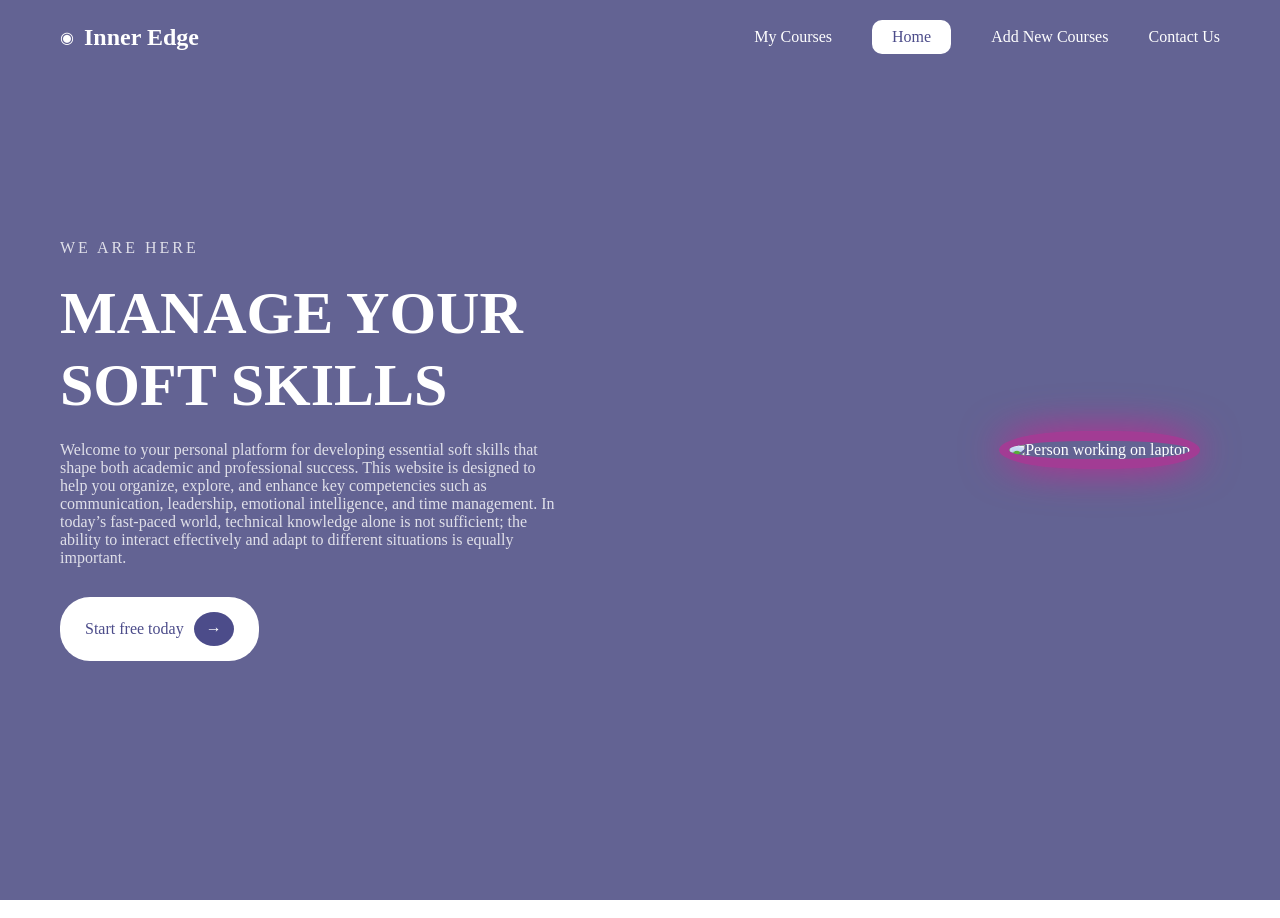
==== index.html @ 28c4b340 "Rahma-first-project" ====
<!DOCTYPE html>
<html lang="en">
<head>
    <meta charset="UTF-8">
    <meta name="viewport" content="width=device-width, initial-scale=1.0">
    <title>Inner Edge - Personal Organizer Website</title>
    <link rel="stylesheet" href="css/page1.css">
</head>
<body>

    <!-- Header -->
    <header>
        <nav class="navbar">
            <div class="logo">
                <span class="icon">◉</span>
                <h2>Inner Edge</h2>
            </div>

            <ul class="nav-links">
                <li><a href="html/courses.html">My Courses</a></li>
                <li class="active"><a href="#">Home</a></li>
                <li><a href="html/register.html">Add New Courses</a></li>
                <li><a href="html/contact.html">Contact Us</a></li>
              
            </ul>
        </nav>
    </header>

    <!-- Main Content -->
    <main>

        <!-- Hero Section -->
        <section class="hero">

            <div class="overlay"></div>

            <div class="content">
                <p class="small-text">WE ARE HERE</p>
                <h1>MANAGE YOUR<br>SOFT SKILLS</h1>

                <p class="description">
                    Welcome to your personal platform for developing essential soft skills that shape both academic and professional success. 
                    This website is designed to help you organize, explore, and enhance key competencies such as communication, leadership, emotional intelligence, and time management.
                    In today’s fast-paced world, technical knowledge alone is not sufficient; the ability to interact effectively and adapt to different situations is equally important.
                </p>

                <button class="btn">
                    Start free today <span>→</span>
                </button>
            </div>

            <!-- Image -->
            <div class="image-container">
                <img src="https://www.shutterstock.com/image-photo/european-smiling-senior-businesswoman-entrepreneur-600nw-2686907903.jpg" alt="Person working on laptop">
            </div>

        </section>

    </main>

    <!-- Footer -->
    <footer>
        <p>© 2026 Inner Edge. All rights reserved.</p>
    </footer>

</body>
</html>
---- css/page1.css ----
* {
    margin: 0;
    padding: 0;
    box-sizing: border-box;
    font-family:'Times New Roman', Times, serif;
}

body {
    color: white;
}

/* NAVBAR */
.navbar {
    display: flex;
    justify-content: space-between;
    align-items: center;
    padding: 20px 60px;
    position: absolute;
    width: 100%;
    z-index: 10;
}

.logo {
    display: flex;
    align-items: center;
    gap: 10px;
}

.logo h2 {
    font-weight: bold;
}

.nav-links {
    display: flex;
    list-style: none;
    gap: 40px;
    align-items: center;
}

.nav-links li {
    cursor: pointer;
}

.nav-links .active {
    background: white;
    color: #4c4c8a;
    padding: 8px 20px;
    border-radius: 10px;
}

/* HERO */
.hero {
    height: 100vh;
    background: url("https://images.unsplash.com/photo-1480714378408-67cf0d13bc1b") center/cover no-repeat;
    position: relative;
    display: flex;
    align-items: center;
    padding: 0 60px;
}

/* Overlay */
.overlay {
    position: absolute;
    width: 100%;
    height: 100%;
    background: rgba(60, 60, 120, 0.8);
    top: 0;
    left: 0;
}

/* CONTENT */
.content {
    position: relative;
    max-width: 500px;
    z-index: 2;
}

.small-text {
    letter-spacing: 3px;
    margin-bottom: 20px;
    opacity: 0.8;
}

.content h1 {
    font-size: 60px;
    font-weight: 800;
    line-height: 1.2;
    margin-bottom: 20px;
}

.description {
    opacity: 0.8;
    margin-bottom: 30px;
}

/* BUTTON */
.btn {
    background: white;
    color: #4c4c8a;
    border: none;
    padding: 15px 25px;
    border-radius: 30px;
    font-size: 16px;
    cursor: pointer;
    display: flex;
    align-items: center;
    gap: 10px;
}

.btn span {
    background: #4c4c8a;
    color: white;
    padding: 8px 12px;
    border-radius: 50%;
}

/* IMAGE */
.image-container {
    position: absolute;
    right: 80px;
    z-index: 2;
}

.image-container img {
    width: 300px;
    height: 400px;
    object-fit: cover;
    border-radius: 50% / 60%;
    border: 10px solid rgba(255, 0, 150, 0.4);
    box-shadow: 0 0 40px rgba(255, 0, 150, 0.6);
}.nav-links a {
    text-decoration: none;
    color: white;
}

.nav-links .active a {
    color: #4c4c8a;
}
/* 📱 Mobile */
@media (max-width: 768px) {

    /* NAVBAR */
    .navbar {
        flex-direction: column;
        align-items: flex-start;
        gap: 10px;
    }

    .nav-links {
        flex-direction: column;
        gap: 10px;
    }

    /* HEADER */
    .header {
        padding: 30px 10px;
    }

    .header h1 {
        font-size: 24px;
    }

    /* TABLE → scroll بدل ما يبوظ */
   

/* 📱 Small Mobile */
@media (max-width: 480px) {

    .header h1 {
        font-size: 20px;
    }

    .nav-links a {
        font-size: 14px;
    }

    
}
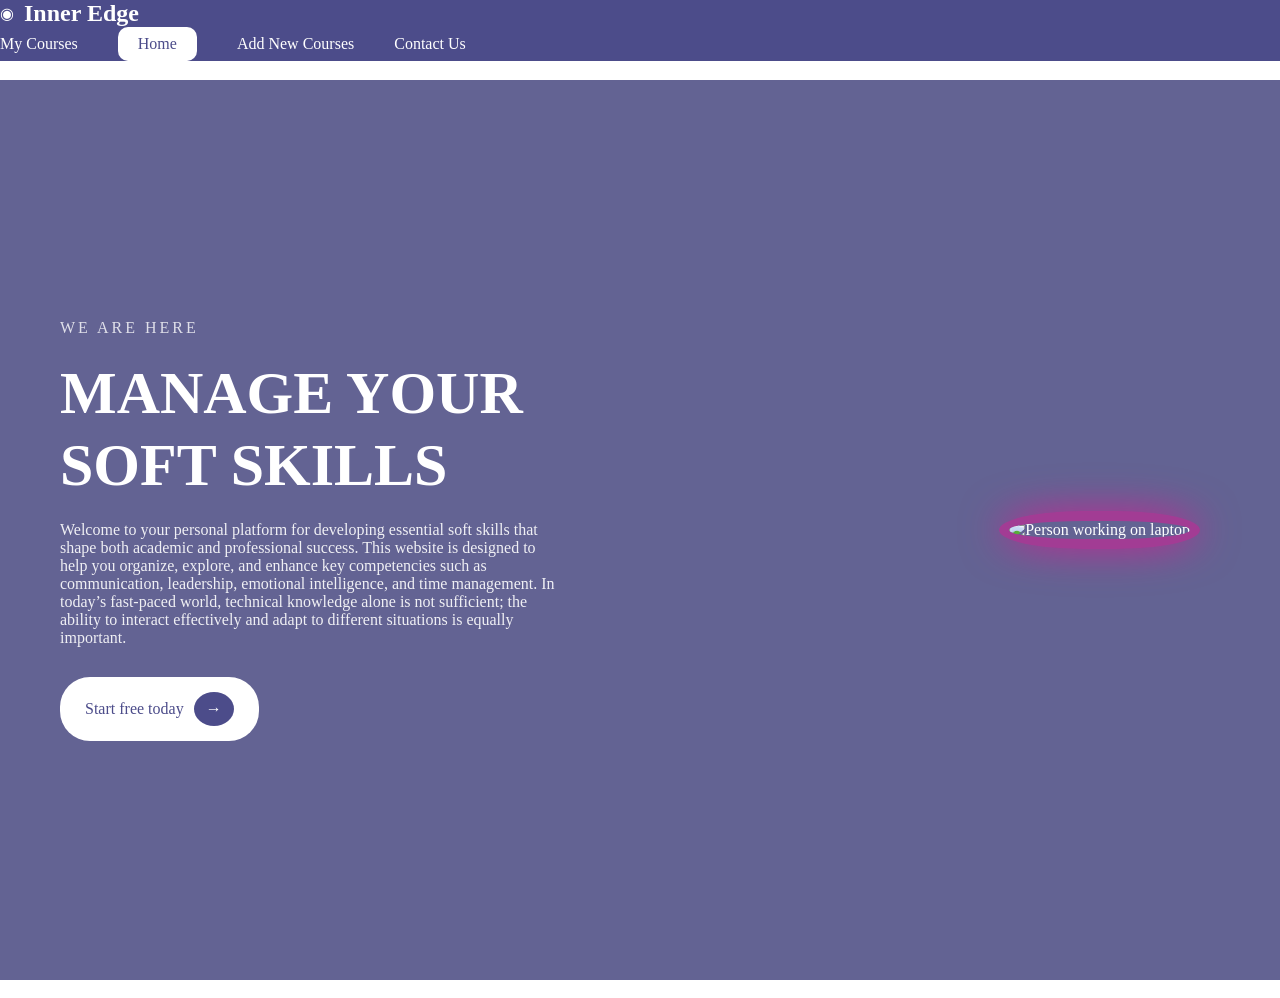
==== commit 33229178: "Fix HTML structure and formatting issues" ====
--- a/index.html
+++ b/index.html
@@ -56,12 +56,10 @@
 
         </section>
 
-    </main>
 
-    <!-- Footer -->
     <footer>
         <p>© 2026 Inner Edge. All rights reserved.</p>
     </footer>
-
+    </main>
 </body>
-</html>+</html>
--- a/css/page1.css
+++ b/css/page1.css
@@ -1,178 +1,299 @@
+
 * {
-    margin: 0;
-    padding: 0;
-    box-sizing: border-box;
-    font-family:'Times New Roman', Times, serif;
-}
-
+  margin: 0;
+  padding: 0;
+  box-sizing: border-box;
+  font-family:'Times New Roman', Times, serif;
+  }
+
+/* BODY */
 body {
-    color: white;
-}
-
-/* NAVBAR */
+color: white;
+margin-top: 80px; /* space for fixed navbar */
+}
+
 .navbar {
-    display: flex;
-    justify-content: space-between;
-    align-items: center;
-    padding: 20px 60px;
-    position: absolute;
+    position: fixed !important;
+    top: 0;
     width: 100%;
-    z-index: 10;
-}
-
+    z-index: 1000;
+    background: #4c4c8a;
+}
+
+
+/* LOGO */
 .logo {
-    display: flex;
-    align-items: center;
-    gap: 10px;
+display: flex;
+align-items: center;
+gap: 10px;
 }
 
 .logo h2 {
-    font-weight: bold;
-}
-
+font-weight: bold;
+}
+
+/* LINKS */
 .nav-links {
-    display: flex;
-    list-style: none;
-    gap: 40px;
-    align-items: center;
-}
-
-.nav-links li {
-    cursor: pointer;
-}
-
+display: flex;
+list-style: none;
+gap: 40px;
+align-items: center;
+}
+
+.nav-links a {
+text-decoration: none;
+color: white;
+transition: 0.3s;
+}
+
+.nav-links a:hover {
+color: #ffd700;
+}
+
+/* ACTIVE */
 .nav-links .active {
-    background: white;
-    color: #4c4c8a;
-    padding: 8px 20px;
-    border-radius: 10px;
-}
-
-/* HERO */
+background: white;
+color: #4c4c8a;
+padding: 8px 20px;
+border-radius: 10px;
+}
+
+.nav-links .active a {
+color: #4c4c8a;
+}
+
 .hero {
     height: 100vh;
-    background: url("https://images.unsplash.com/photo-1480714378408-67cf0d13bc1b") center/cover no-repeat;
+    background: url("img/Capture2.jpg") center/cover no-repeat;
     position: relative;
     display: flex;
     align-items: center;
     padding: 0 60px;
 }
 
-/* Overlay */
+
+/* OVERLAY */
 .overlay {
-    position: absolute;
-    width: 100%;
-    height: 100%;
-    background: rgba(60, 60, 120, 0.8);
-    top: 0;
-    left: 0;
+position: absolute;
+width: 100%;
+height: 100%;
+background: rgba(60, 60, 120, 0.8);
+top: 0;
+left: 0;
 }
 
 /* CONTENT */
 .content {
-    position: relative;
-    max-width: 500px;
-    z-index: 2;
+position: relative;
+max-width: 500px;
+z-index: 2;
 }
 
 .small-text {
-    letter-spacing: 3px;
-    margin-bottom: 20px;
-    opacity: 0.8;
-}
-
-.content h1 {
-    font-size: 60px;
-    font-weight: 800;
-    line-height: 1.2;
-    margin-bottom: 20px;
+letter-spacing: 3px;
+margin-bottom: 20px;
+opacity: 0.8;
+}
+
+.content h1 {
+font-size: 60px;
+font-weight: 800;
+line-height: 1.2;
+margin-bottom: 20px;
 }
 
 .description {
-    opacity: 0.8;
-    margin-bottom: 30px;
+opacity: 0.9;
+margin-bottom: 30px;
 }
 
 /* BUTTON */
 .btn {
-    background: white;
-    color: #4c4c8a;
-    border: none;
-    padding: 15px 25px;
-    border-radius: 30px;
-    font-size: 16px;
-    cursor: pointer;
-    display: flex;
-    align-items: center;
-    gap: 10px;
+background: white;
+color: #4c4c8a;
+border: none;
+padding: 15px 25px;
+border-radius: 30px;
+font-size: 16px;
+cursor: pointer;
+display: flex;
+align-items: center;
+gap: 10px;
 }
 
 .btn span {
-    background: #4c4c8a;
-    color: white;
-    padding: 8px 12px;
-    border-radius: 50%;
+background: #4c4c8a;
+color: white;
+padding: 8px 12px;
+border-radius: 50%;
 }
 
 /* IMAGE */
 .image-container {
-    position: absolute;
-    right: 80px;
-    z-index: 2;
-}
-
-.image-container img {
-    width: 300px;
-    height: 400px;
-    object-fit: cover;
-    border-radius: 50% / 60%;
-    border: 10px solid rgba(255, 0, 150, 0.4);
-    box-shadow: 0 0 40px rgba(255, 0, 150, 0.6);
-}.nav-links a {
-    text-decoration: none;
-    color: white;
-}
-
-.nav-links .active a {
-    color: #4c4c8a;
-}
-/* 📱 Mobile */
+position: absolute;
+right: 80px;
+z-index: 2;
+}
+
+.image-container img {
+width: 300px;
+height: 400px;
+object-fit: cover;
+border-radius: 50% / 60%;
+border: 10px solid rgba(255, 0, 150, 0.4);
+box-shadow: 0 0 40px rgba(255, 0, 150, 0.6);
+}
+
+
+@media (max-width: 992px) {
+
+.navbar {
+padding: 15px 30px;
+}
+
+.hero {
+padding: 0 30px;
+}
+
+.content h1 {
+font-size: 40px;
+}
+
+.image-container {
+right: 30px;
+}
+
+.image-container img {
+width: 220px;
+height: 300px;
+}
+}
+
 @media (max-width: 768px) {
 
-    /* NAVBAR */
-    .navbar {
-        flex-direction: column;
-        align-items: flex-start;
-        gap: 10px;
+/* NAVBAR */
+.navbar {
+flex-direction: column;
+align-items: center;
+padding: 15px;
+gap: 10px;
+}
+
+.nav-links {
+flex-direction: column;
+gap: 10px;
+width: 100%;
+align-items: center;
+}
+
+/* HERO */
+.hero {
+flex-direction: column;
+justify-content: center;
+align-items: center;
+text-align: center;
+padding: 40px 20px;
+}
+
+.content {
+max-width: 100%;
+padding: 10px;
+}
+
+.content h1 {
+font-size: 28px;
+}
+
+.description {
+font-size: 14px;
+}
+
+/* IMAGE */
+.image-container {
+position: static;
+margin-top: 40px;
+}
+
+.image-container img {
+width: 200px;
+height: 260px;
+}
+
+/* BUTTON */
+.btn {
+margin: auto;
+}
+}
+
+
+@media (max-width: 480px) {
+
+.content h1 {
+font-size: 22px;
+}
+
+.small-text {
+font-size: 12px;
+}
+
+.nav-links a {
+font-size: 14px;
+}
+
+.btn {
+padding: 12px 18px;
+font-size: 14px;
+}
+
+.image-container img {
+width: 160px;
+height: 220px;
+}
+}
+
+
+@media (max-width: 768px) {
+
+    body {
+        margin-top: 100px;
+    }
+
+    .hero {
+        display: flex !important;
+        flex-direction: column !important;
+        align-items: center !important;
+        justify-content: center !important;
+        text-align: center !important;
+        padding: 40px 20px !important;
+    }
+
+    .content {
+        width: 100%;
+        max-width: 100%;
+    }
+
+    .content h1 {
+        font-size: 26px !important;
+        line-height: 1.3;
+    }
+
+    .description {
+        font-size: 14px;
+    }
+
+    .image-container {
+        position: static !important;
+        margin-top: 40px;
+    }
+
+    .image-container img {
+        width: 180px !important;
+        height: auto;
     }
 
     .nav-links {
-        flex-direction: column;
-        gap: 10px;
-    }
-
-    /* HEADER */
-    .header {
-        padding: 30px 10px;
-    }
-
-    .header h1 {
-        font-size: 24px;
-    }
-
-    /* TABLE → scroll بدل ما يبوظ */
-   
-
-/* 📱 Small Mobile */
-@media (max-width: 480px) {
-
-    .header h1 {
-        font-size: 20px;
-    }
-
-    .nav-links a {
-        font-size: 14px;
-    }
-
-    
-}+        width: 100%;
+        text-align: center;
+    }
+}
+
